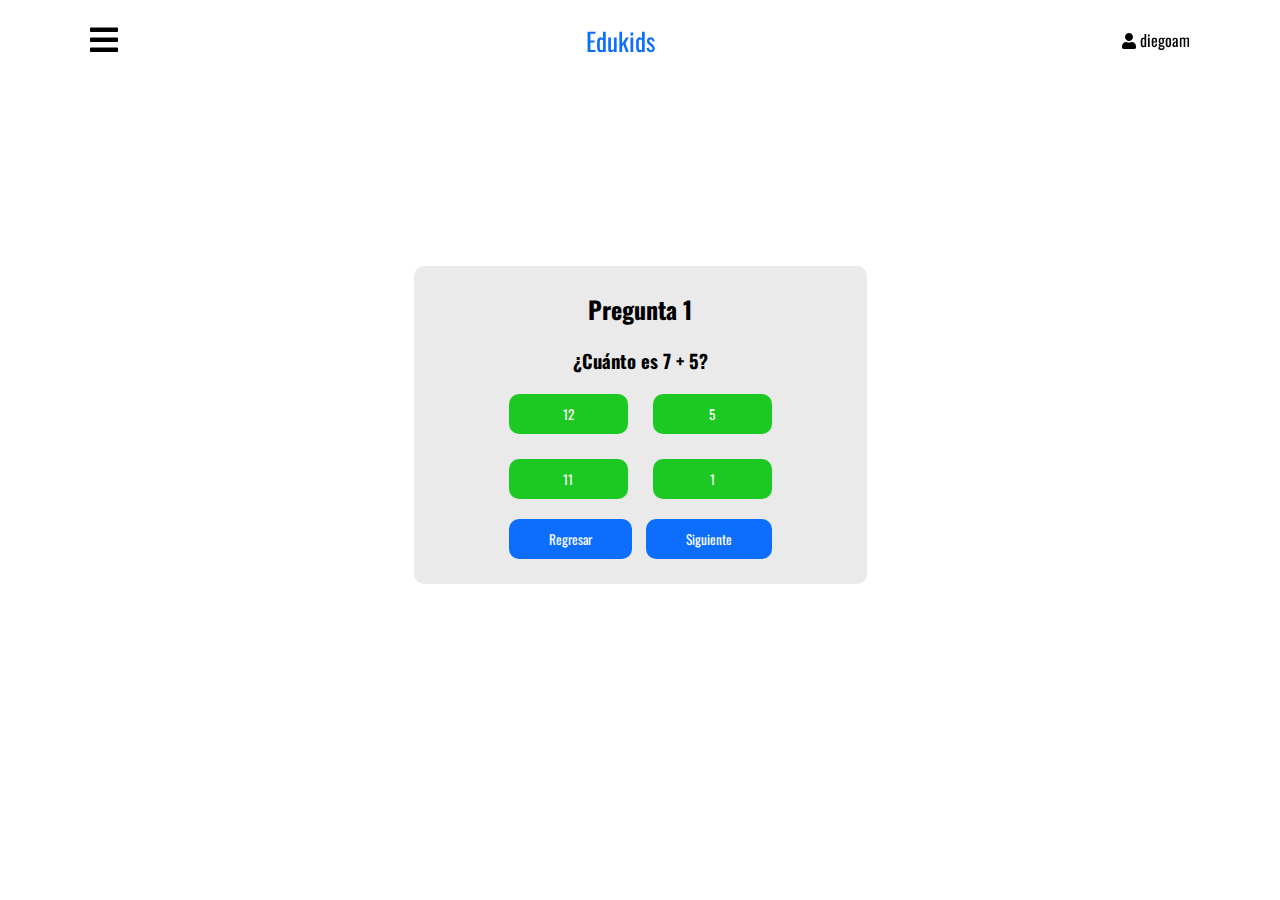
==== CU-0005 Mostrar puntaje y CU-0006 Mostrar mensaje motivacional/index.html @ 115b5bf1 "Se agregó el CU-0006 Mostrar mensaje motivacional" ====
<!DOCTYPE html>
<html lang="en">
    <head>
        <title>Edukids - Plataforma educativa</title>
        <meta name="description" content="Cuestionarios interactivos para niños de primaria. Practica tus conocimientos en matemáticas, comunicación, ciencias y más. Diviértete aprendiendo con nuestra plataforma educativa.">
        <meta name="keywords" content="cuestionarios educativos, plataforma para niños, primaria, matemáticas, lenguaje, ciencias">
        <meta charset="UTF-8" />
        <meta http-equiv="X-UA-Compatible" content="IE=edge" />
        <meta name="viewport" content="width=device-width, initial-scale=1.0" />
        <link rel="stylesheet" href="styles.css" />
        <link href="https://fonts.googleapis.com/css2?family=Oswald:wght@300;400;500&display=swap" rel="stylesheet">
        <link rel="stylesheet" href="https://cdnjs.cloudflare.com/ajax/libs/font-awesome/5.13.0/css/all.min.css">
    </head>
    <body>
        <header class="header">
            <nav class="nav">
                <div class="menu-button" onclick="toggleSidebar()">
                    <i class="fas fa-bars fa-2x"></i>
                </div>
                <a href="#" class="nav_logo">Edukids</a>
                <div class="user-info">
                    <i class="fas fa-user"></i>
                    <span class="username">diegoam</span>
                </div>
            </nav>
        </header>

        <div class="sidebar" id="sidebar">
            <button class="close-button" onclick="toggleSidebar()">
                <i class="fas fa-times"></i>
            </button>
        </div>

        <div class="container">
            <div class="box">
                <h2 id="question-number">Pregunta 1</h2>
                <h3 id="question">¿Cuánto es 7+5?</h3>
                <div class="grid">
                    <button class="option" id="option" onclick="cambiarColor()">12</button>
                    <button class="option" id="option" onclick="cambiarColor()">4</button>
                    <button class="option" id="option" onclick="cambiarColor()">56</button>
                    <button class="option" id="option" onclick="cambiarColor()">1</button>
                </div>
                <div class="button-group">
                    <button id="prev-button">Regresar</button>
                    <button id="next-button">Siguiente</button>
                </div>
            </div> 
        </div>
        <script src="scripts.js"></script>
  </body>
</html>
---- CU-0005 Mostrar puntaje y CU-0006 Mostrar mensaje motivacional/styles.css ----
/* Barra lateral: inicio codigo reutilizado*/
* {
    margin: 0;
    padding: 0;
    box-sizing: border-box;
    font-family: "Oswald", sans-serif;
}

a {
    text-decoration: none;
}

.header {
    position: fixed;
    height: 80px;
    width: 100%;
    z-index: 1;
    padding: 0 20px;
}

.nav {
    display: flex;
    height: 100%;
    align-items: center;
    justify-content: space-between;
    max-width: 1100px;
    width: 100%;
    margin: 0 auto;
}

.nav_logo{
    color: #0D6EFD;
    font-size: 25px;
}

.nav_logo:hover {
    color: #1CC922;
}

/* Barra de navegación: fin codigo reutilizado */

/* Barra lateral: inicio código reutilizado */

.sidebar {
    position: fixed;
    top: 0;
    left: -300px; /* Inicialmente oculto fuera del viewport */
    width: 295px;
    height: 100vh;
    background-color: #EAEAEA;
    transition: left 0.4s ease;
    z-index: 999;
}
  
.sidebar.open {
    left: 0; /* Mostrar la barra lateral */
}

.menu-button {
    cursor: pointer;
    position: relative;
}

.menu-button:hover {
    color: #1CC922;
}

.close-button:hover {
    color: #1CC922;
}


.close-button {
    position: absolute;
    top: 10px;
    right: 10px;
    background: none;
    border: none;
    cursor: pointer;
    color: #333;
    font-size: 20px;
}

/* Barra lateral: fin codigo reutilizado */

/* Estilos para el contenedor grande */

.container {
    display: flex;
    align-items: center;
    justify-content: center;
    height: calc(100vh - 50px); /* Altura de la pantalla menos la altura de la barra de navegación */
}

.box {
    text-align: center;
    padding: 25px 95px;
    background-color: #EAEAEA;
    border-radius: 10px;
}

.grid {
    display: grid;
    grid-template-columns: repeat(2, 1fr);
    grid-gap: 25px;
    margin: 20px 0 ;
}

.grid button,
.button-group button {
    padding: 10px 40px;
    background-color: #1CC922;
    color: #fff;
    border-radius: 10px;
    border: none;
    outline: none;
}

.button-group button {
    background-color: #0D6EFD;
}

#prev-button {
    margin-right: 10px;
}

#question {
    margin: 20px;
}
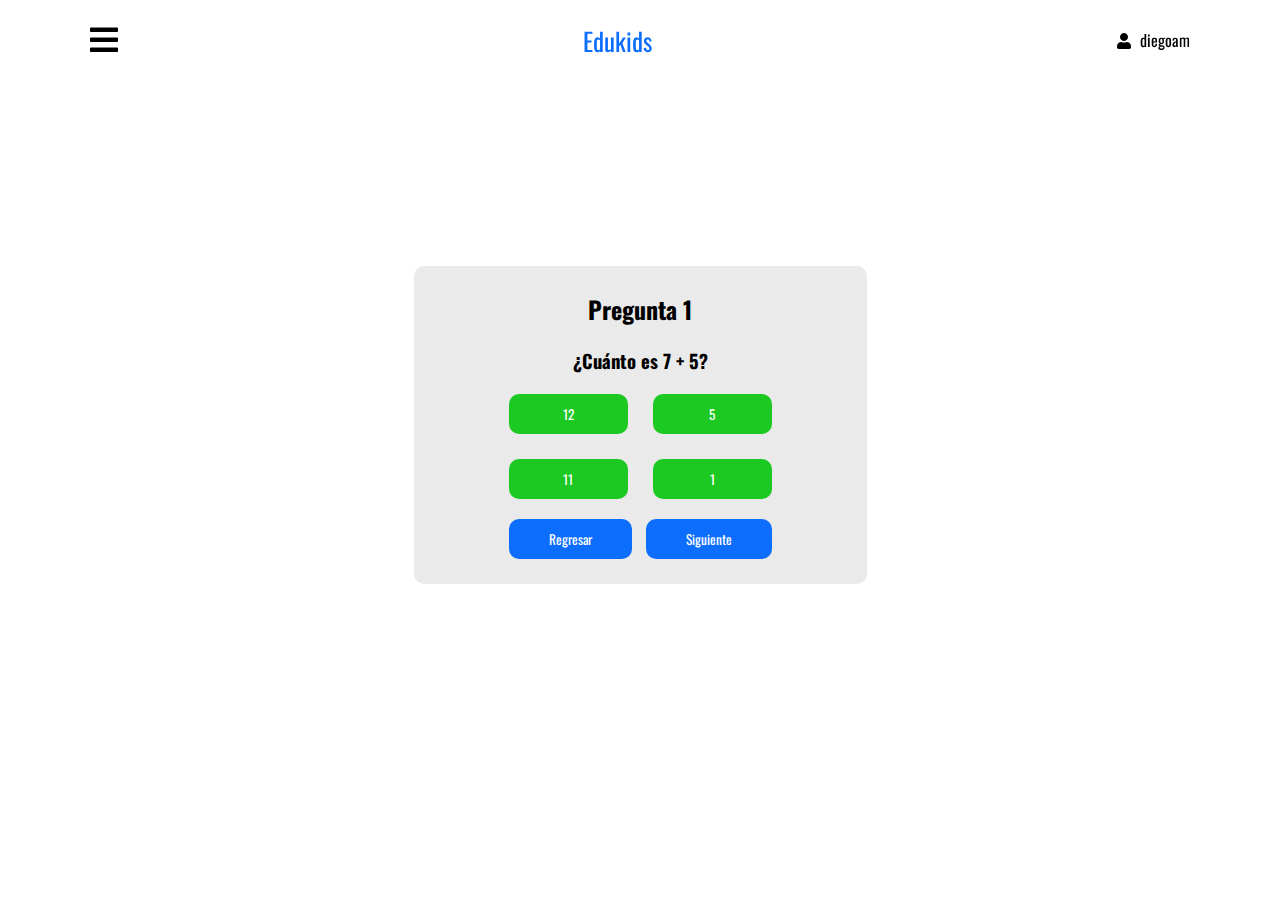
==== commit 716897bb: "Se arreglaron los bugs de duplicidad de código" ====
--- a/CU-0005 Mostrar puntaje y CU-0006 Mostrar mensaje motivacional/index.html
+++ b/CU-0005 Mostrar puntaje y CU-0006 Mostrar mensaje motivacional/index.html
@@ -1,9 +1,9 @@
 <!DOCTYPE html>
 <html lang="en">
     <head>
-        <title>Edukids - Plataforma educativa</title>
-        <meta name="description" content="Cuestionarios interactivos para niños de primaria. Practica tus conocimientos en matemáticas, comunicación, ciencias y más. Diviértete aprendiendo con nuestra plataforma educativa.">
-        <meta name="keywords" content="cuestionarios educativos, plataforma para niños, primaria, matemáticas, lenguaje, ciencias">
+        <title>Edukids | Preguntas</title>
+        <meta name="description" content="Explora una variedad de preguntas educativas en Edukids, la plataforma interactiva para niños de primaria. Encuentra preguntas desafiantes y divertidas en matemáticas, lenguaje, ciencias y más. Pon a prueba tus conocimientos y aprende mientras resuelves preguntas interesantes.">
+        <meta name="keywords" content="Edukids, preguntas educativas, plataforma para niños, primaria, matemáticas, lenguaje, ciencias, aprendizaje interactivo">
         <meta charset="UTF-8" />
         <meta http-equiv="X-UA-Compatible" content="IE=edge" />
         <meta name="viewport" content="width=device-width, initial-scale=1.0" />
@@ -17,7 +17,7 @@
                 <div class="menu-button" onclick="toggleSidebar()">
                     <i class="fas fa-bars fa-2x"></i>
                 </div>
-                <a href="#" class="nav_logo">Edukids</a>
+                <a href="../CU-0004 Habilitar cuestionario general/home.html" class="nav_logo">Edukids</a>
                 <div class="user-info">
                     <i class="fas fa-user"></i>
                     <span class="username">diegoam</span>
@@ -29,21 +29,29 @@
             <button class="close-button" onclick="toggleSidebar()">
                 <i class="fas fa-times"></i>
             </button>
+            <div class="logo-container">
+                <img src="../multimedia/logo.png" alt="Logo de Edukids" class="logo-image">
+            </div>
+
+            <ul class="sidebar-menu">
+                <li><a href="../CU-0008 Mostrar historial de calificaciones/history.html">Historial de calificaciones</a></li>
+                <li><a href="#">Ranking de calificaciones</a></li>
+            </ul>
         </div>
 
         <div class="container">
             <div class="box">
-                <h2 id="question-number">Pregunta 1</h2>
-                <h3 id="question">¿Cuánto es 7+5?</h3>
+                <h2 id="question-number"></h2>
+                <h3 id="question"></h3>
                 <div class="grid">
-                    <button class="option" id="option" onclick="cambiarColor()">12</button>
-                    <button class="option" id="option" onclick="cambiarColor()">4</button>
-                    <button class="option" id="option" onclick="cambiarColor()">56</button>
-                    <button class="option" id="option" onclick="cambiarColor()">1</button>
+                    <button class="option" id="option" onclick="cambiarColor()"></button>
+                    <button class="option" id="option" onclick="cambiarColor()"></button>
+                    <button class="option" id="option" onclick="cambiarColor()"></button>
+                    <button class="option" id="option" onclick="cambiarColor()"></button>
                 </div>
                 <div class="button-group">
-                    <button id="prev-button">Regresar</button>
-                    <button id="next-button">Siguiente</button>
+                    <button id="prev-button"></button>
+                    <button id="next-button"></button>
                 </div>
             </div> 
         </div>
--- a/CU-0005 Mostrar puntaje y CU-0006 Mostrar mensaje motivacional/styles.css
+++ b/CU-0005 Mostrar puntaje y CU-0006 Mostrar mensaje motivacional/styles.css
@@ -1,89 +1,4 @@
-/* Barra lateral: inicio codigo reutilizado*/
-* {
-    margin: 0;
-    padding: 0;
-    box-sizing: border-box;
-    font-family: "Oswald", sans-serif;
-}
-
-a {
-    text-decoration: none;
-}
-
-.header {
-    position: fixed;
-    height: 80px;
-    width: 100%;
-    z-index: 1;
-    padding: 0 20px;
-}
-
-.nav {
-    display: flex;
-    height: 100%;
-    align-items: center;
-    justify-content: space-between;
-    max-width: 1100px;
-    width: 100%;
-    margin: 0 auto;
-}
-
-.nav_logo{
-    color: #0D6EFD;
-    font-size: 25px;
-}
-
-.nav_logo:hover {
-    color: #1CC922;
-}
-
-/* Barra de navegación: fin codigo reutilizado */
-
-/* Barra lateral: inicio código reutilizado */
-
-.sidebar {
-    position: fixed;
-    top: 0;
-    left: -300px; /* Inicialmente oculto fuera del viewport */
-    width: 295px;
-    height: 100vh;
-    background-color: #EAEAEA;
-    transition: left 0.4s ease;
-    z-index: 999;
-}
-  
-.sidebar.open {
-    left: 0; /* Mostrar la barra lateral */
-}
-
-.menu-button {
-    cursor: pointer;
-    position: relative;
-}
-
-.menu-button:hover {
-    color: #1CC922;
-}
-
-.close-button:hover {
-    color: #1CC922;
-}
-
-
-.close-button {
-    position: absolute;
-    top: 10px;
-    right: 10px;
-    background: none;
-    border: none;
-    cursor: pointer;
-    color: #333;
-    font-size: 20px;
-}
-
-/* Barra lateral: fin codigo reutilizado */
-
-/* Estilos para el contenedor grande */
+@import url('../CU-0004\ Habilitar\ cuestionario\ general/main_styles.css');
 
 .container {
     display: flex;
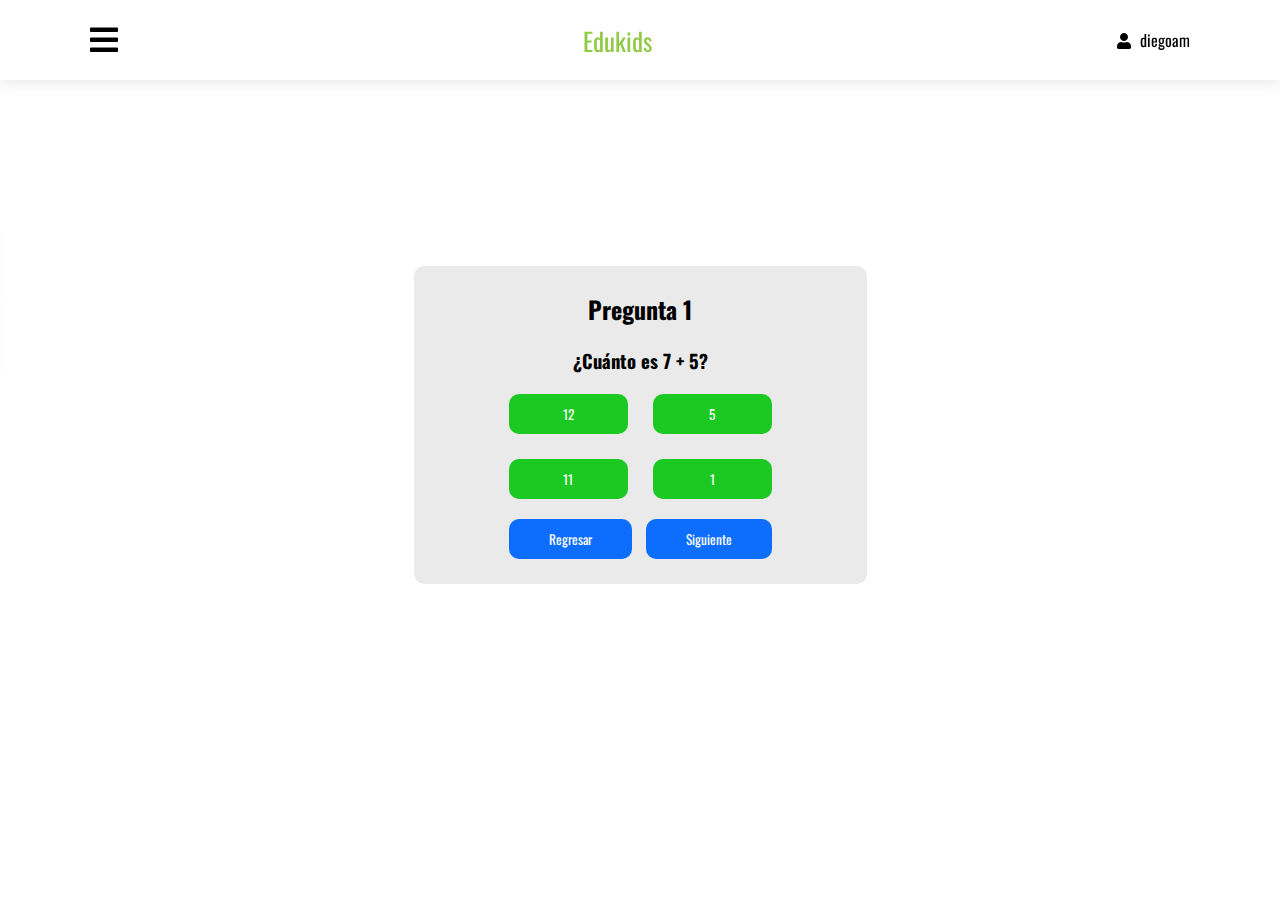
==== commit 2886d847: "Se agregó la lógica para registro e inicio de sesión" ====
--- a/CU-0005 Mostrar puntaje y CU-0006 Mostrar mensaje motivacional/index.html
+++ b/CU-0005 Mostrar puntaje y CU-0006 Mostrar mensaje motivacional/index.html
@@ -32,10 +32,19 @@
             <div class="logo-container">
                 <img src="../multimedia/logo.png" alt="Logo de Edukids" class="logo-image">
             </div>
-
             <ul class="sidebar-menu">
-                <li><a href="../CU-0008 Mostrar historial de calificaciones/history.html">Historial de calificaciones</a></li>
-                <li><a href="#">Ranking de calificaciones</a></li>
+                <li>
+                    <a href="../CU-0008 Mostrar historial de calificaciones/history.html">
+                        <span class="icon"><i class="fas fa-list-ul"></i></span>
+                        <span class="text"> Historial de calificaciones</span>
+                    </a>
+                </li>
+                <li>
+                    <a href="../CU-0008 Mostrar historial de calificaciones/history.html">
+                        <span class="icon"><i class="fas fa-trophy"></i></span>
+                        <span class="text">Ranking de calificaciones</span>
+                    </a>
+                </li>
             </ul>
         </div>
 
